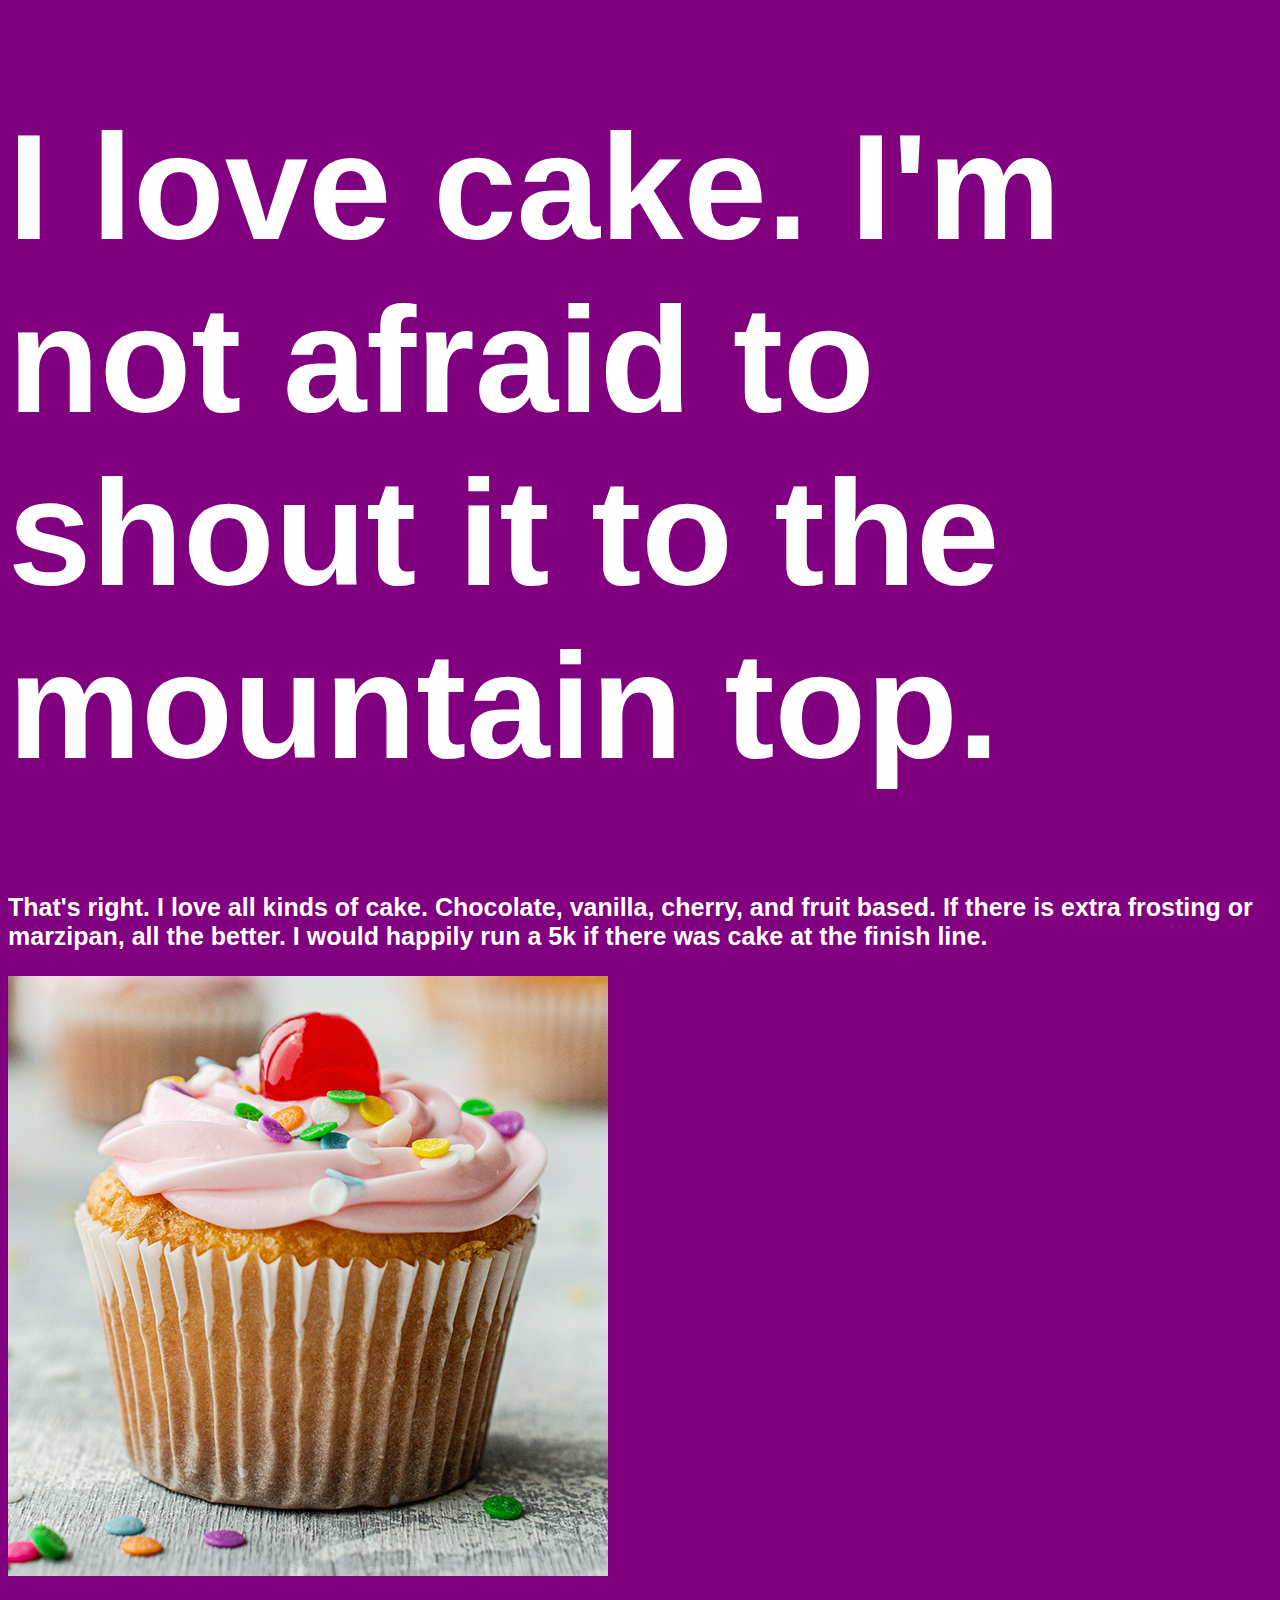
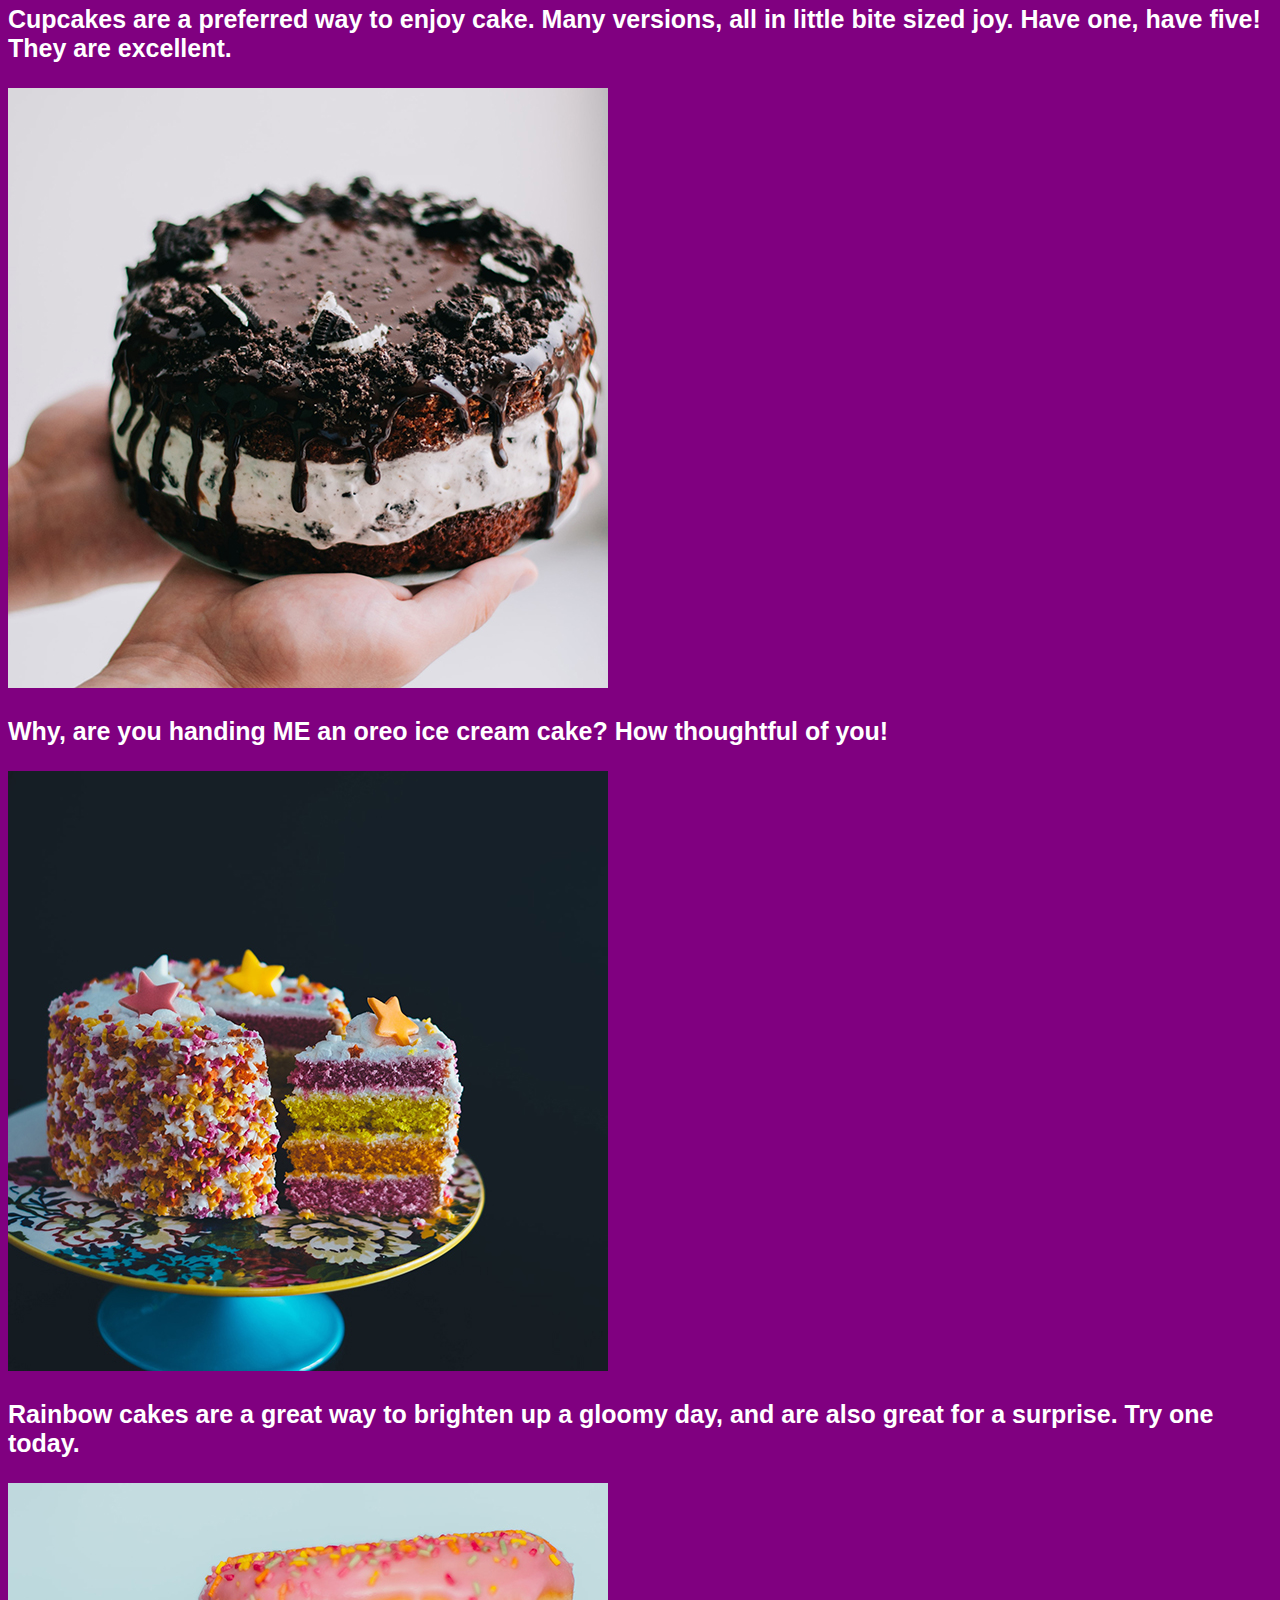
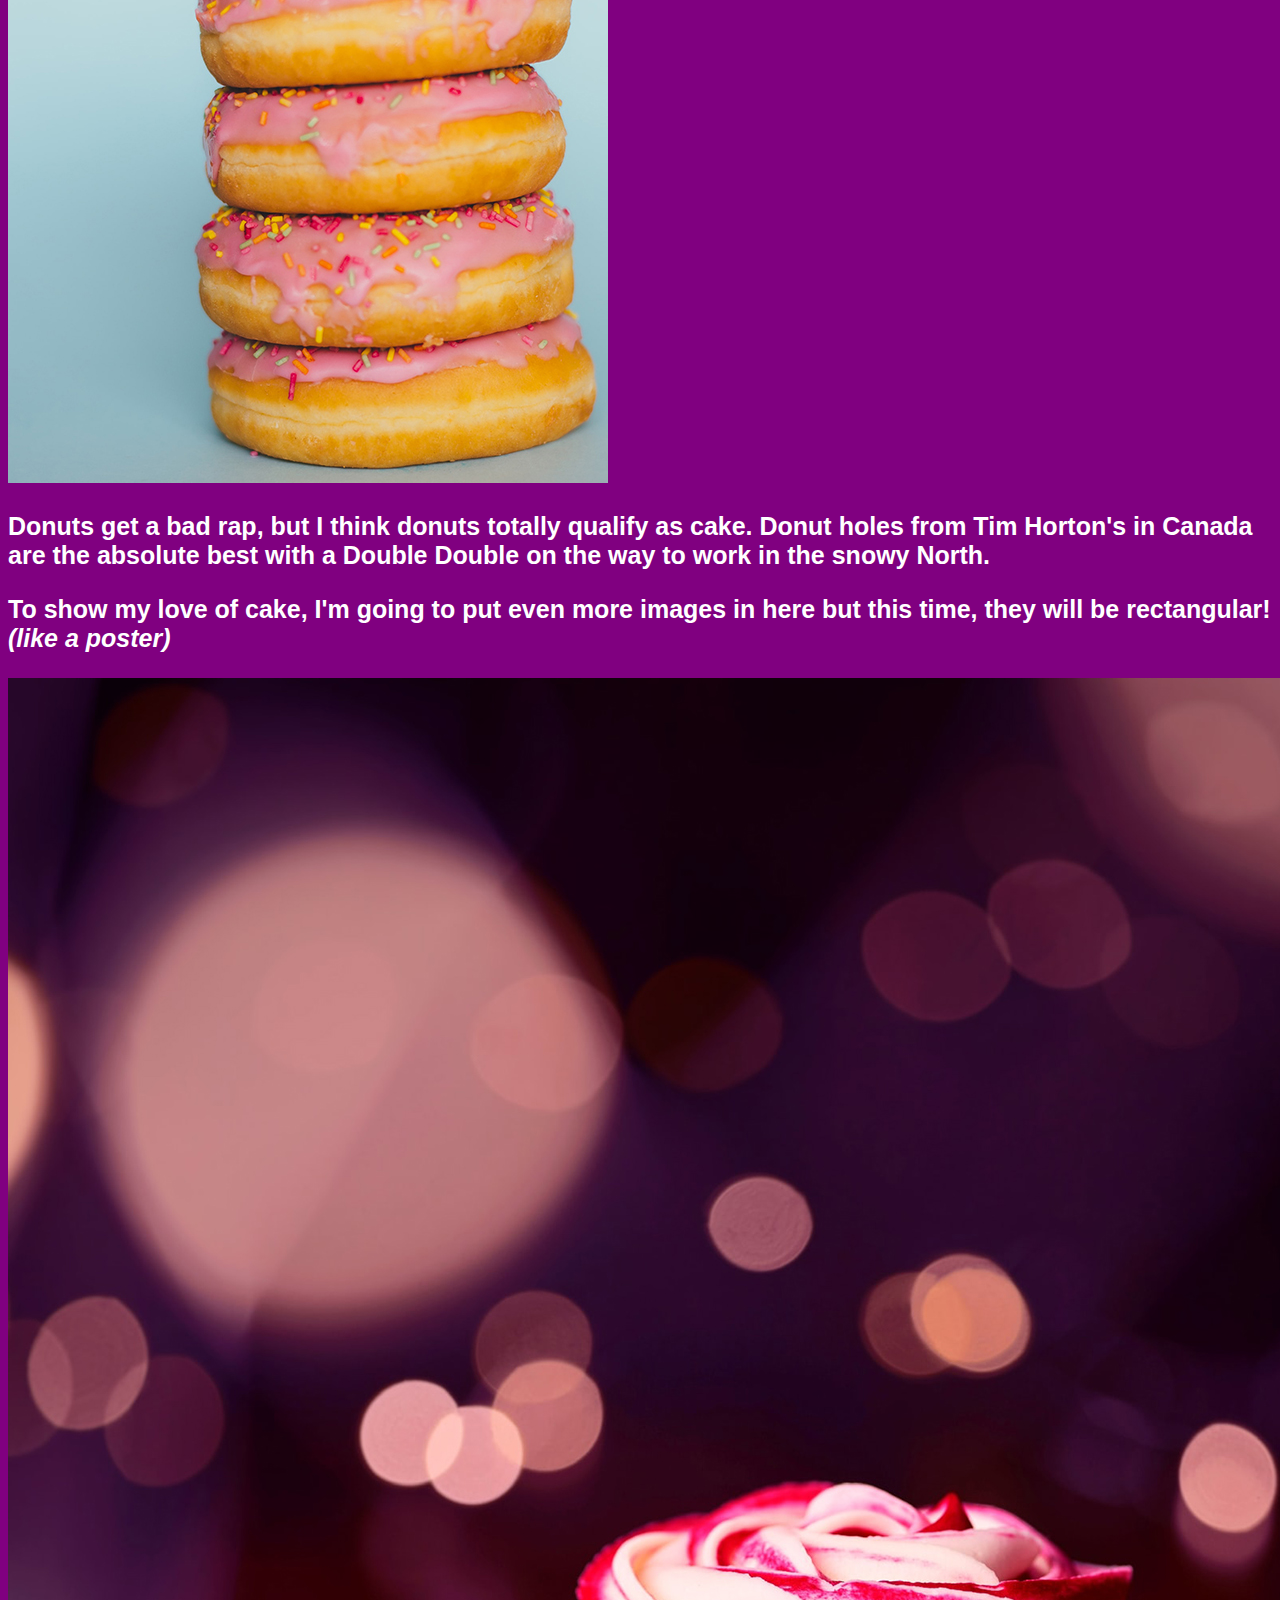
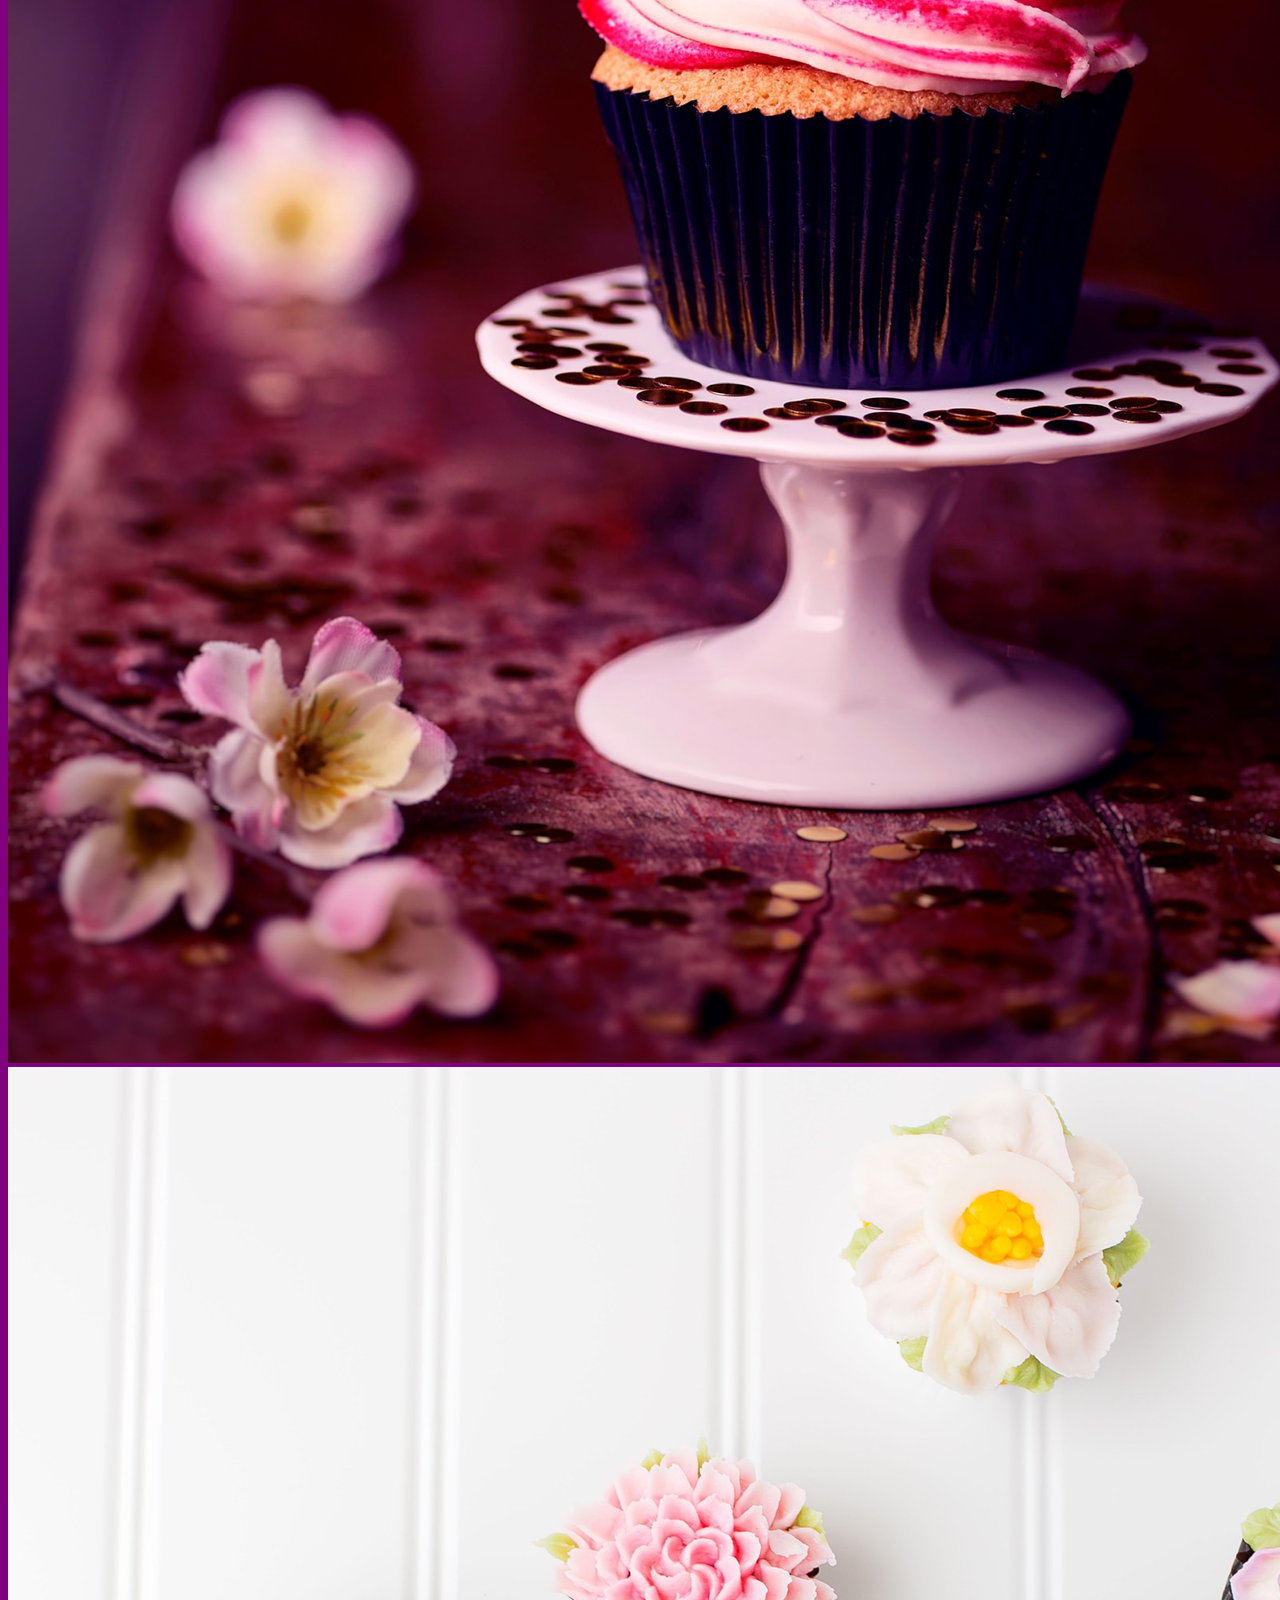
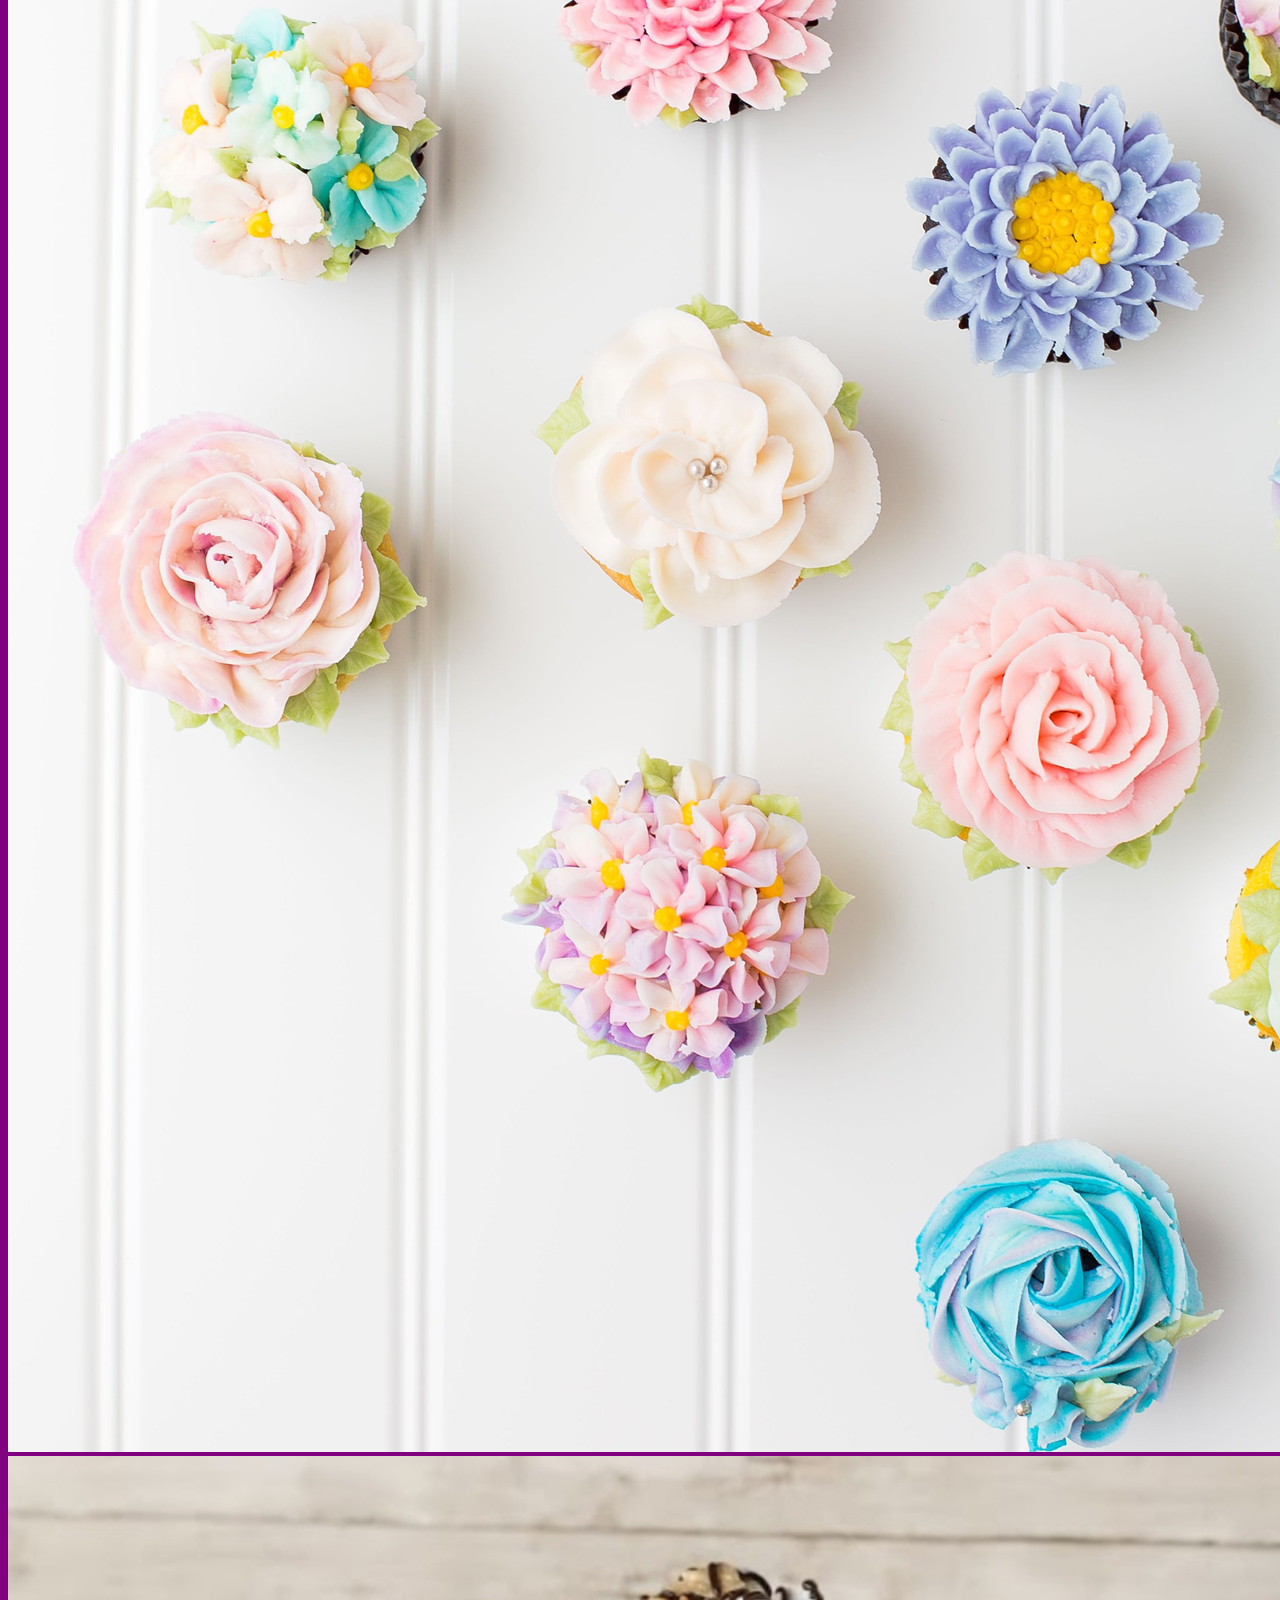
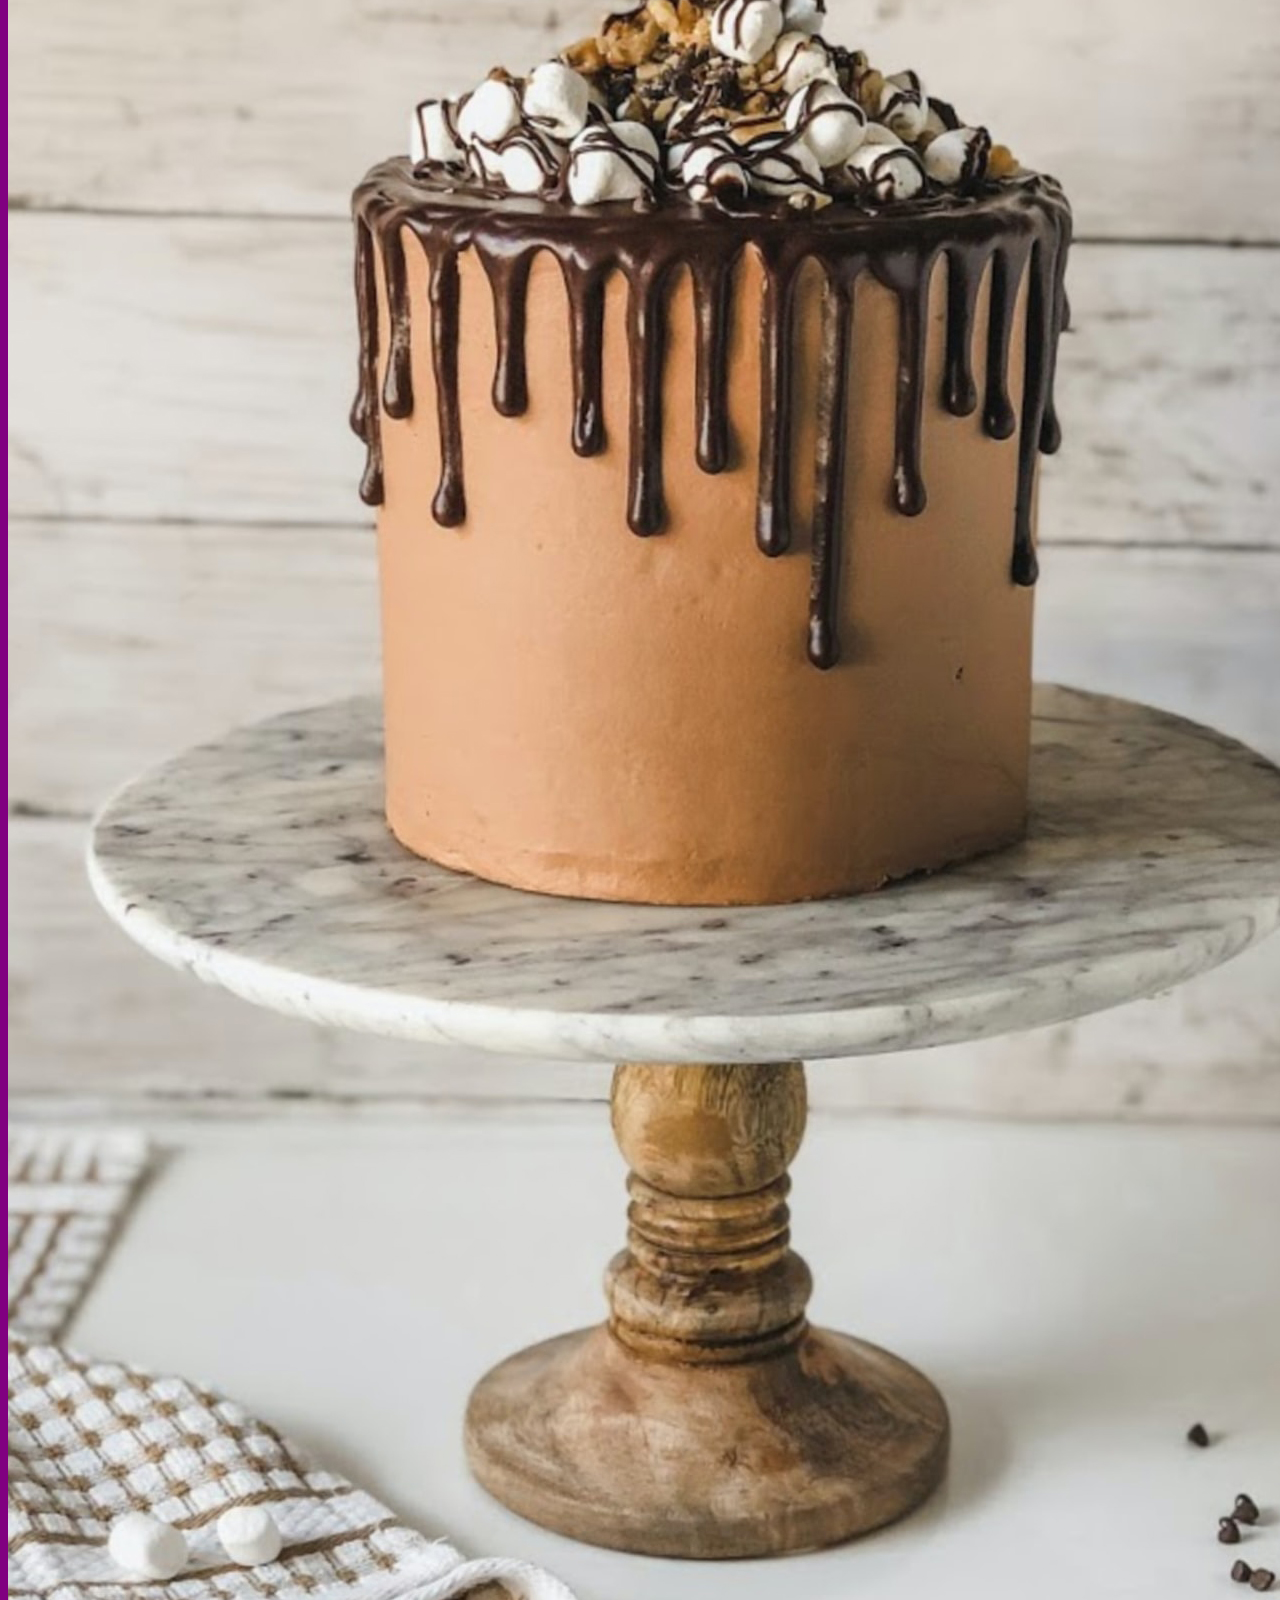
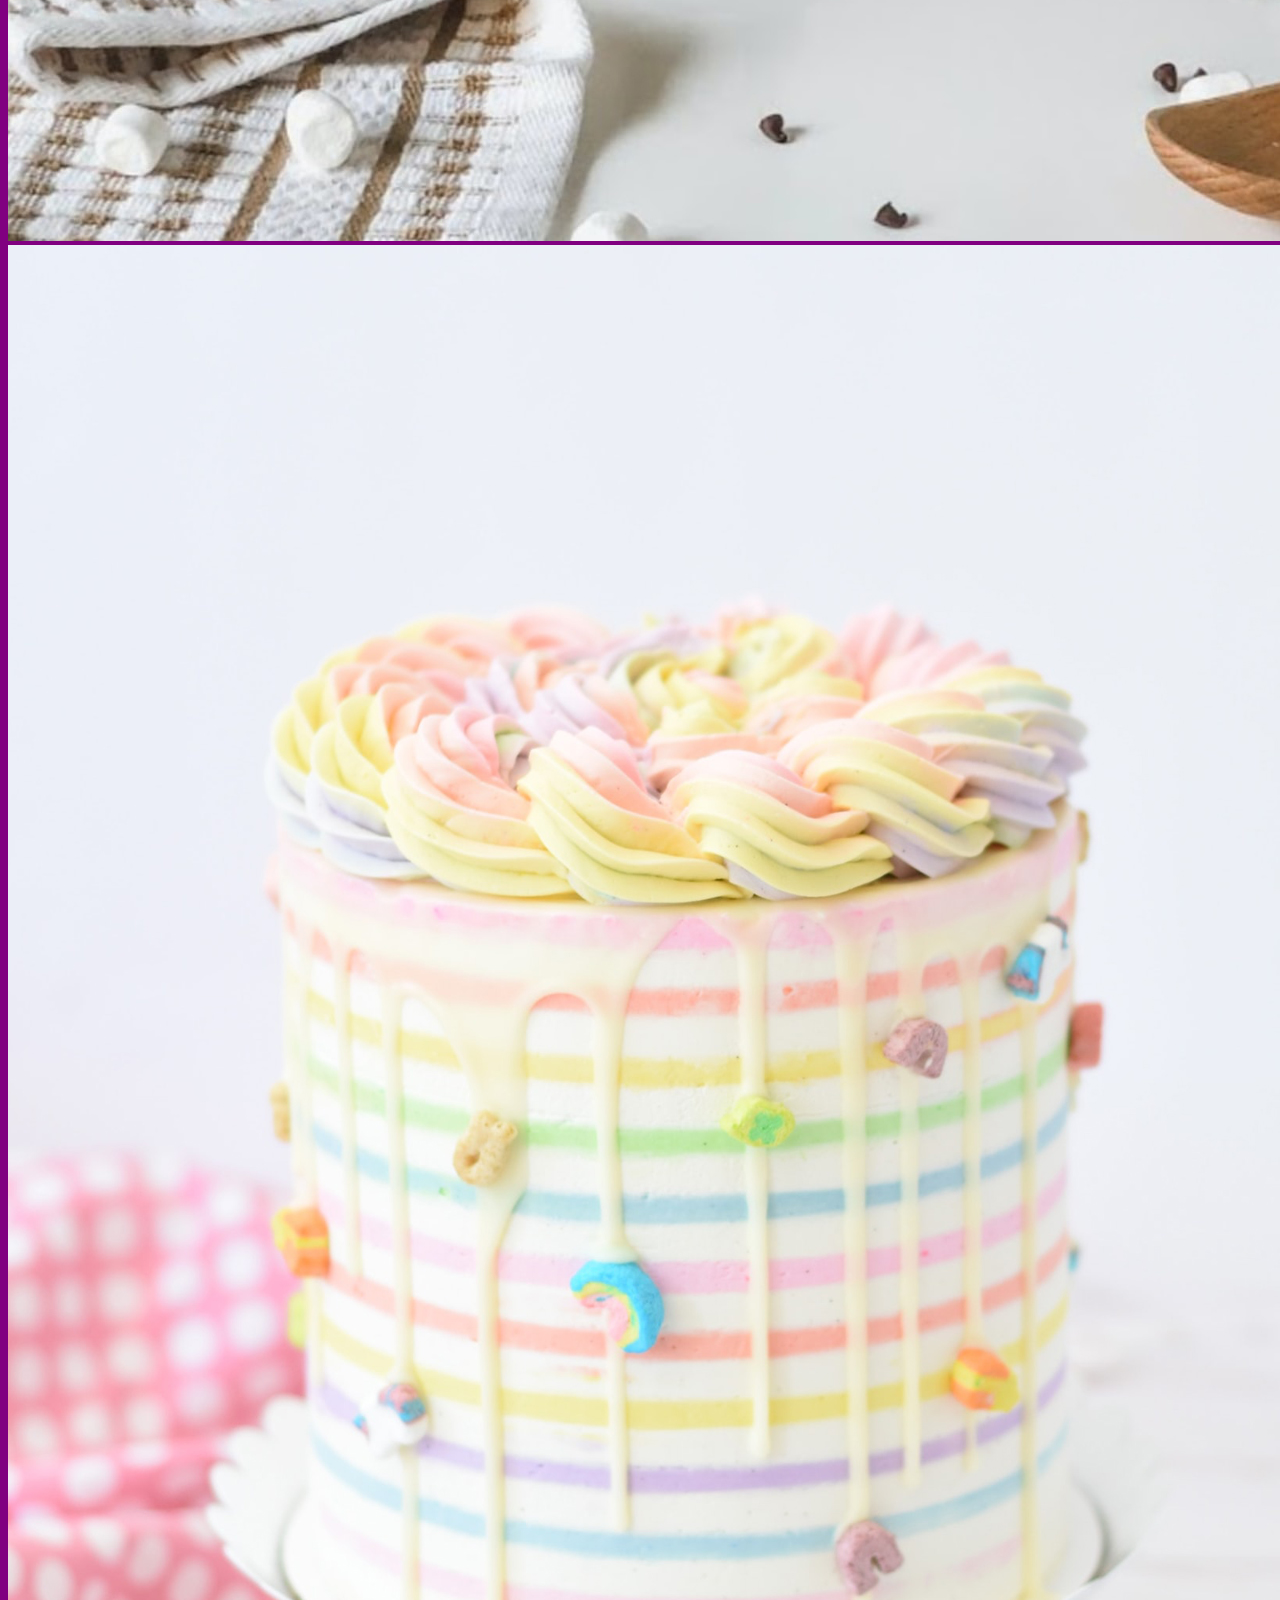
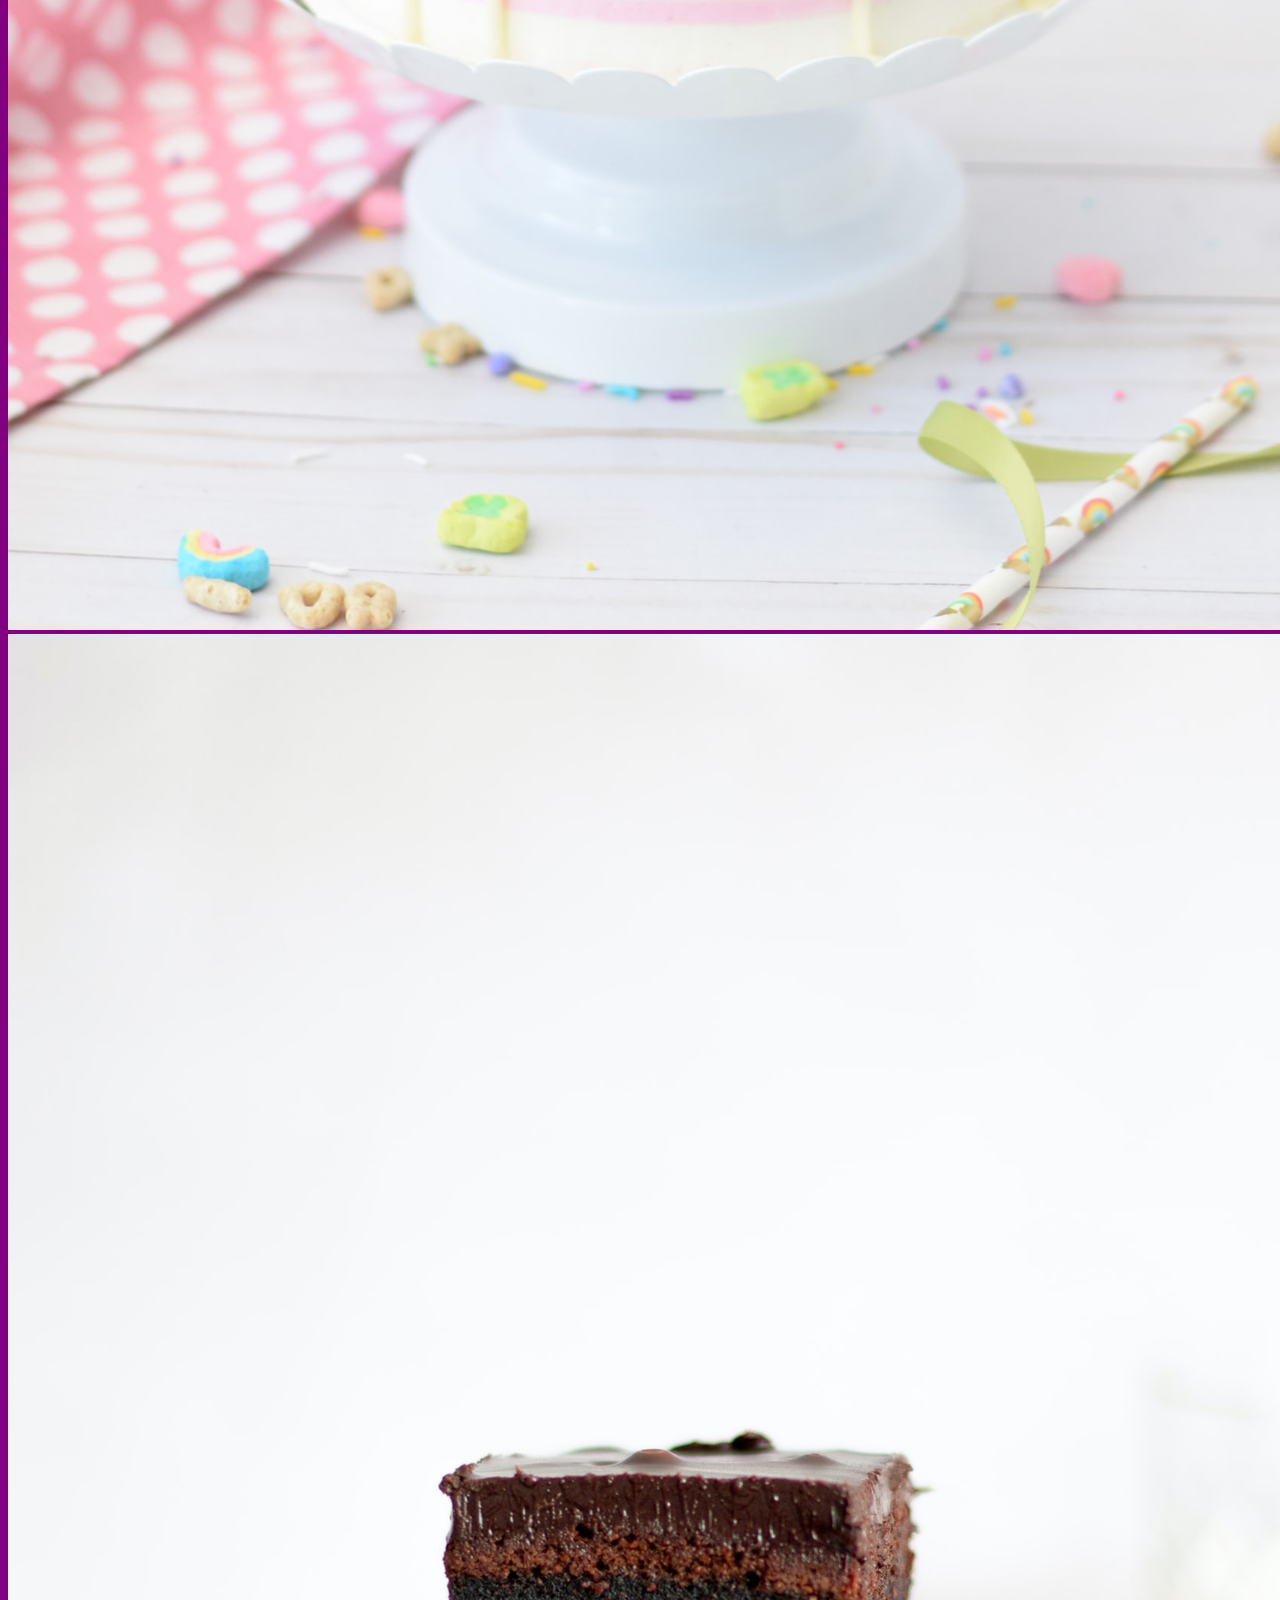
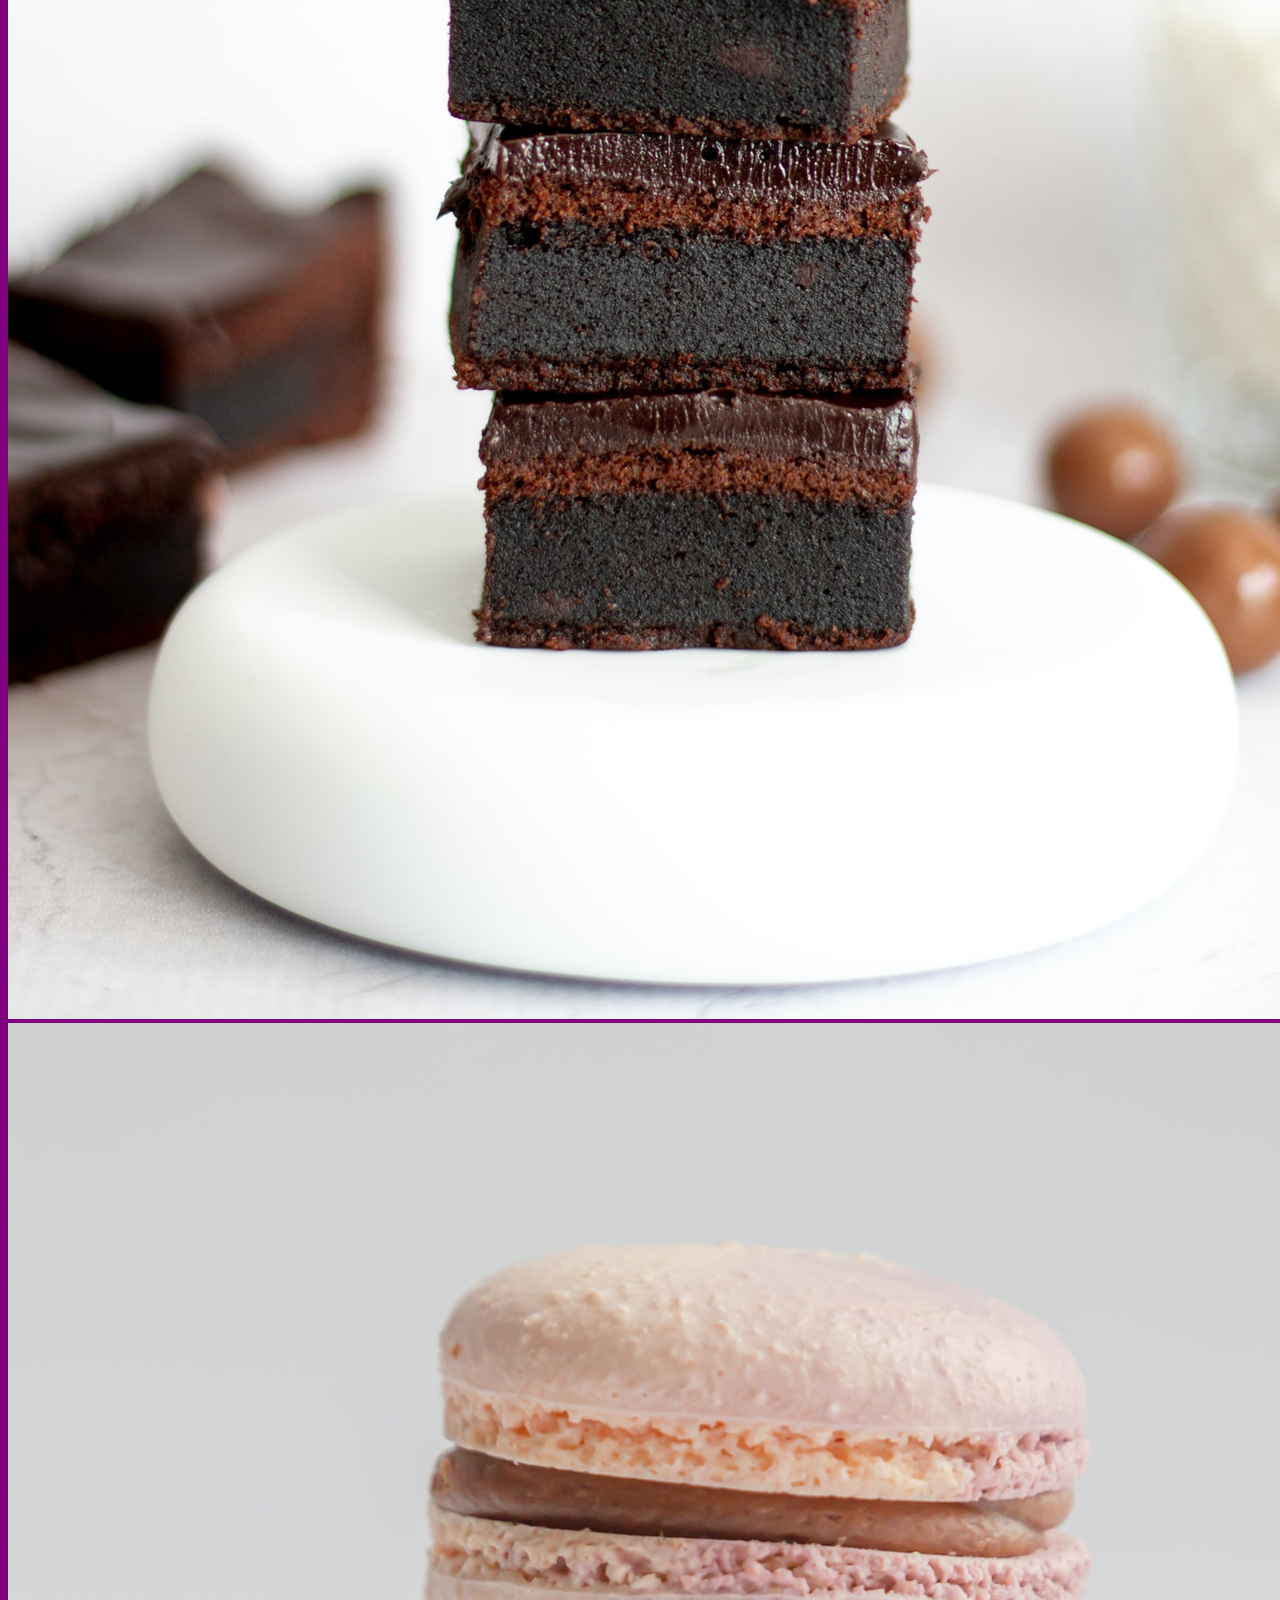
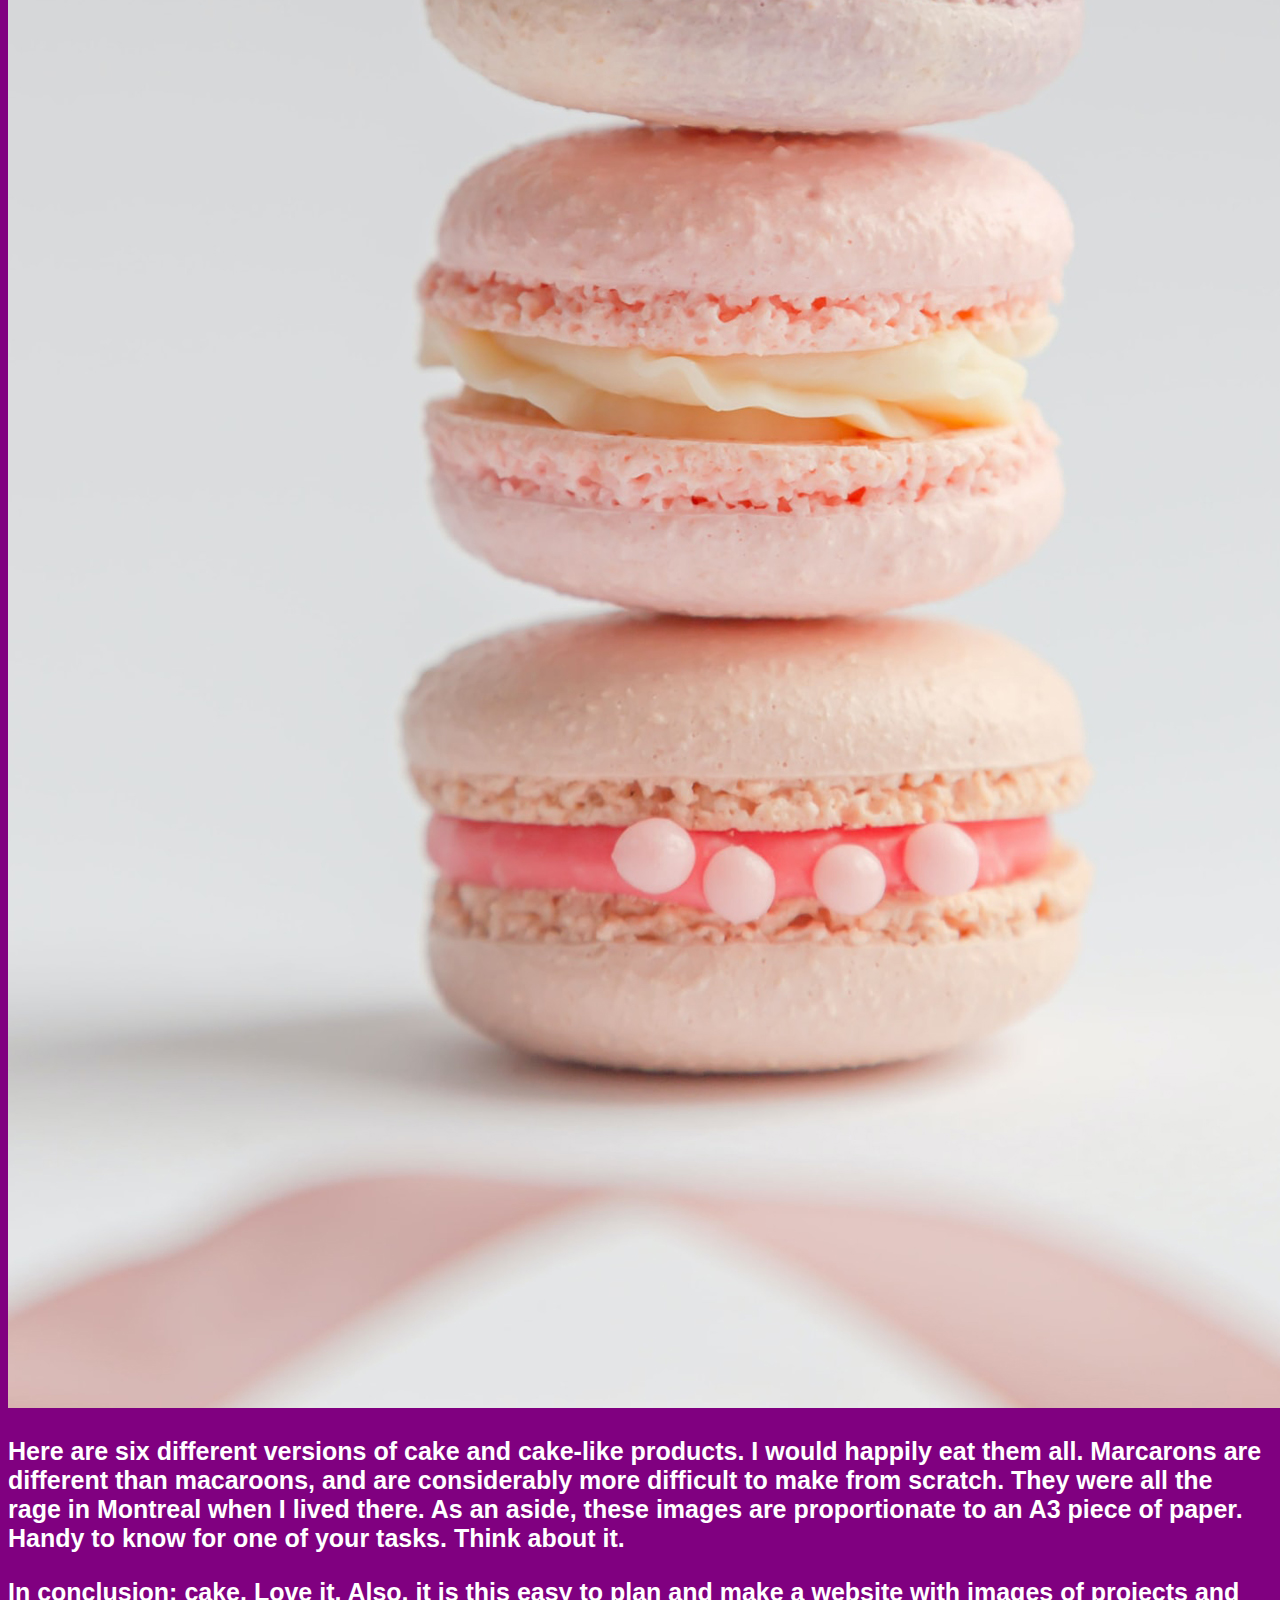
==== cake.html @ 248fbafa "cake text edit" ====
<!DOCTYPE html>
<html lang="en">

<head>
    <meta charset="UTF-8">
    <meta http-equiv="X-UA-Compatible" content="IE=edge">
    <meta name="viewport" content="width=device-width, initial-scale=1.0">

    <link rel='stylesheet' href='styles.css' />

    <link rel="stylesheet" href="styles.css"/>

    <title>I Love Cake</title>
</head>

<body>

    <!-- This is the header for the cake page -->
    <header>
        <h1>I love cake. I'm not afraid to shout it to the mountain top.</h1>

        <p class="cake-text">That's right. I love all kinds of cake. Chocolate, vanilla, cherry, and fruit based. If there is extra frosting or marzipan, all the better. I would happily run a 5k if there was cake at the finish line.</p>
    </header>




    <!-- main body about my love of cake -->

    <main>

        <!-- begin square images  -->
        <section class="section-one">
            <div class="container">

                <div class="cake-group">
                    <img class="cake-item" src="images/cake1.jpg" alt="a photo of a cupcake">

                    <p class="cake-text caption">Cupcakes are a preferred way to enjoy cake. Many versions, all in
                    little bite sized joy. Have one, have five! They are excellent.</p>

                </div>

                <div class="cake-group">

                    <img class="cake-item" src="images/cake2.jpg" alt="a photo of an oreo ice cream cake">


                    <p class="cake-text caption">Why, are you handing ME an oreo ice cream cake? How thoughtful of you!
                    </p>

                </div>

                <div class="cake-group">

                    <img class="cake-item" src="images/cake3.jpg" alt="a photo of a rainbow cake">

                    <p class="cake-text caption">Rainbow cakes are a great way to brighten up a gloomy day, and are also
                        great
                        for a surprise. Try one today. </p>

                </div>

                <div class="cake-group">
                    <img class="cake-item" src="images/cake4.jpg" alt="a photo of a donut">


                    <p class="cake-text caption">Donuts get a bad rap, but I think donuts totally qualify as cake. Donut
                        holes
                        from Tim Horton's in Canada are the absolute best with a Double Double on the way to work in the
                        snowy
                        North.</p>
                </div>
            </div>
        </section>

        <!-- Begin poster size images -->


        <section class="section-two">



            <p class="cake-text dark center">To show my love of cake, I'm going to put even more images in here but this time,
                they will be rectangular! <em>(like a poster)</em> </p>

            <div class="container">
                <img class="cake-poster-item" src="images/cakeposter1.jpg" alt="a photo of a cupcake">

                <img class="cake-poster-item" src="images/cakeposter2.jpg" alt="a photo of many cupcakes with icing that looks like flowers">

                <img class="cake-poster-item" src="images/cakeposter3.jpg" alt="a photo of a chocolate popcorn marshmallow cake">

                <img class="cake-poster-item" src="images/cakeposter4.jpg" alt="a photo of a rainbow cake not cut">

                <img class="cake-poster-item" src="images/cakeposter5.jpg" alt="a photo of a stack of fudgy brownies">

                <img class="cake-poster-item" src="images/cakeposter6.jpg" alt="a photo of a three pink marcarons">

            </div>

            <p class="cake-text dark center">Here are six different versions of cake and cake-like products. I would happily eat them all. Marcarons are different than macaroons, and are considerably more difficult to make from scratch. They were all the rage in Montreal when I lived there. As an aside, these images are proportionate to an A3 piece of paper. Handy to know for one of your tasks. Think about it.</p>
        </section>
    </main>

    <footer>
        <p class="cake-text caption disclaimer dark">In conclusion: cake. Love it. Also, it is this easy to plan and make a
            website with images of projects and some feedback text. With just a little planning, you can do this. Now
            take a week off from programming. You deserve it.</p>

    </footer>
</body>

</html>
---- styles.css ----
body{
    background-color:purple;
}

p{
    color: lightpink
}

h1,h2,h3,h4,h5,h6 {
    color: lightyellow;
    font-style: italic;
}

h1{
    font-family: Impact, Haettenschweiler, 'Arial Narrow Bold', sans-serif;
    font-size: 150px;
    color: white;
    font-style: normal;
}

h2{
    color: black;
}

.special{
    font-family: 'Gill Sans', 'Gill Sans MT', Calibri, 'Trebuchet MS', sans-serif;
    font-weight: bold;
    font-size: 40px;
    text-align: left;
}

ul{
    list-style-type: square;
}

ol{
    list-style-type: upper-roman;
}

li{
    color: white;
    font-size: 20px;
    font-weight: bold;
}

.favourite{
    color: orangered;
}

.pizza{
    width: 65%;
}

a{
    color: white;
}

/*cake page */

.cake-text{
    font-family: Verdana, Geneva, Tahoma, sans-serif;
    text-align: left;
    color: white;
    font-size: 25px;
    font-weight: bold;
}
---- styles.css ----
body{
    background-color:purple;
}

p{
    color: lightpink
}

h1,h2,h3,h4,h5,h6 {
    color: lightyellow;
    font-style: italic;
}

h1{
    font-family: Impact, Haettenschweiler, 'Arial Narrow Bold', sans-serif;
    font-size: 150px;
    color: white;
    font-style: normal;
}

h2{
    color: black;
}

.special{
    font-family: 'Gill Sans', 'Gill Sans MT', Calibri, 'Trebuchet MS', sans-serif;
    font-weight: bold;
    font-size: 40px;
    text-align: left;
}

ul{
    list-style-type: square;
}

ol{
    list-style-type: upper-roman;
}

li{
    color: white;
    font-size: 20px;
    font-weight: bold;
}

.favourite{
    color: orangered;
}

.pizza{
    width: 65%;
}

a{
    color: white;
}

/*cake page */

.cake-text{
    font-family: Verdana, Geneva, Tahoma, sans-serif;
    text-align: left;
    color: white;
    font-size: 25px;
    font-weight: bold;
}
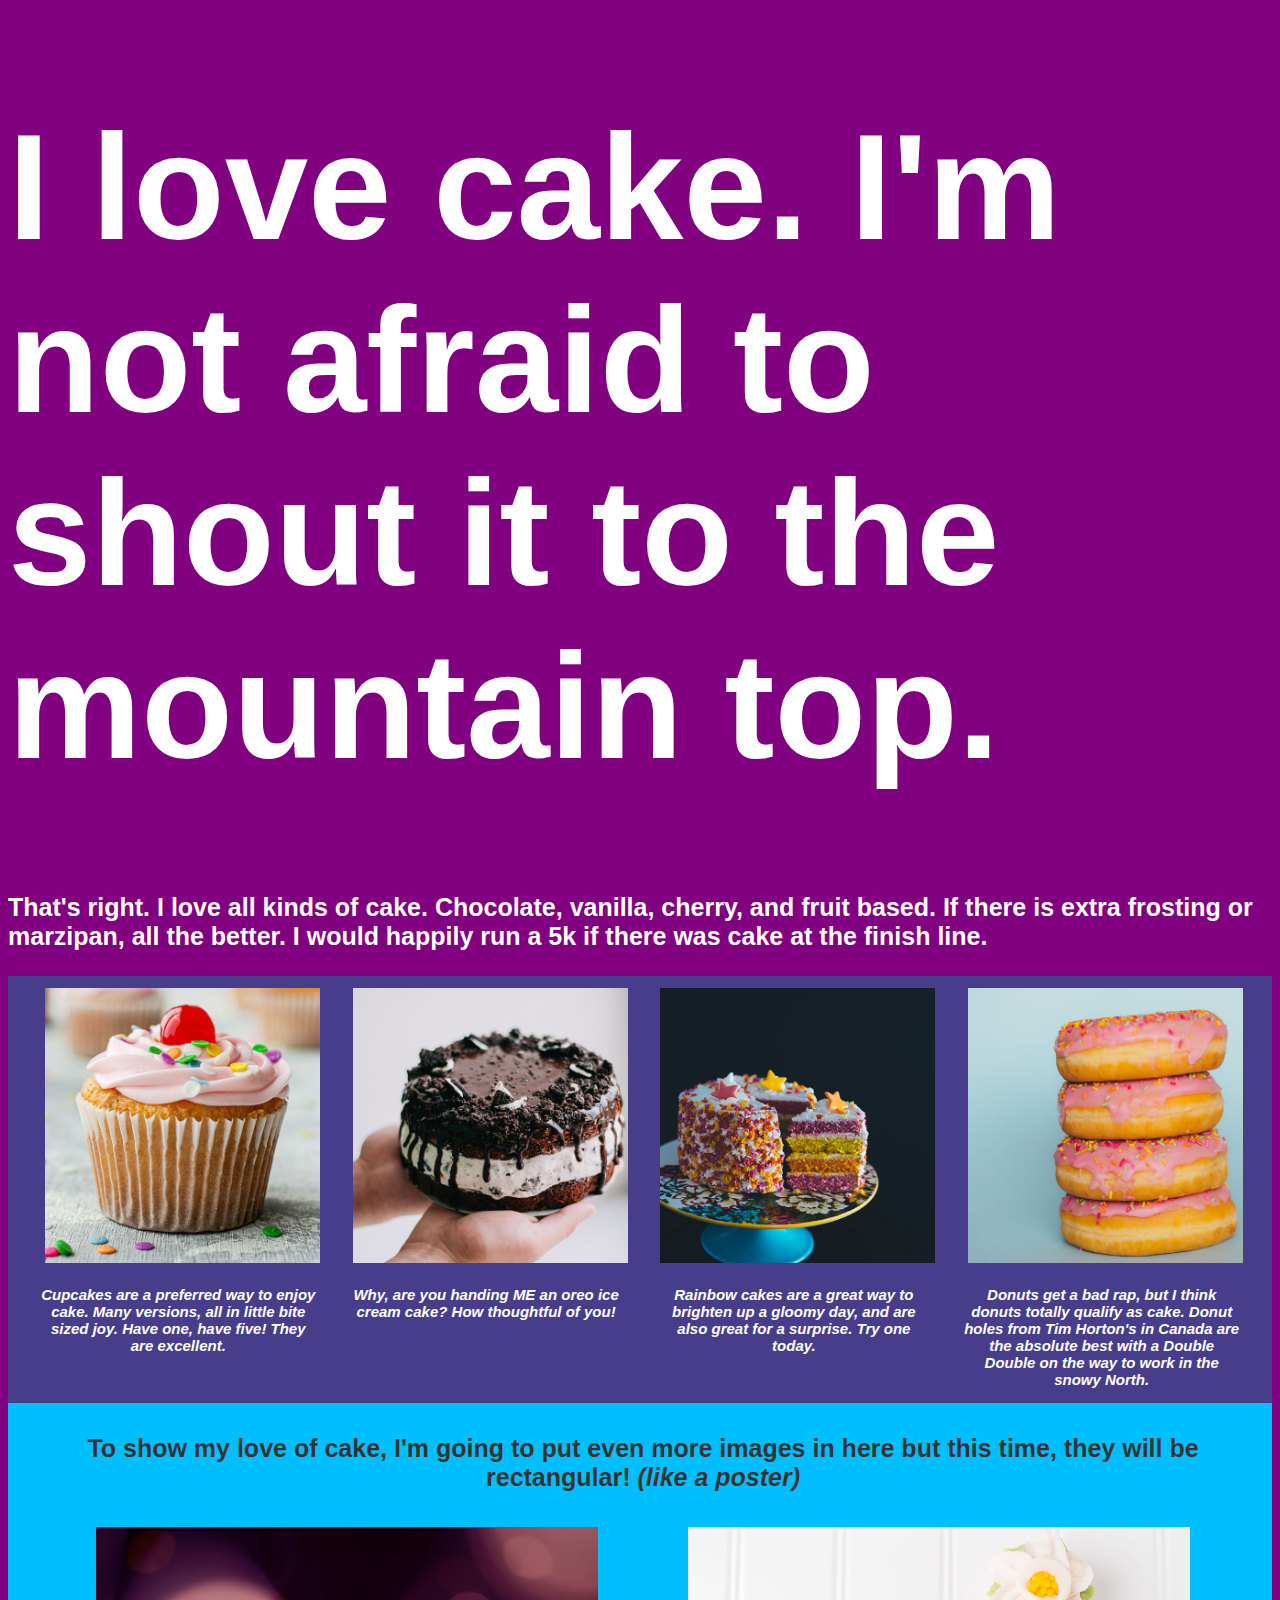
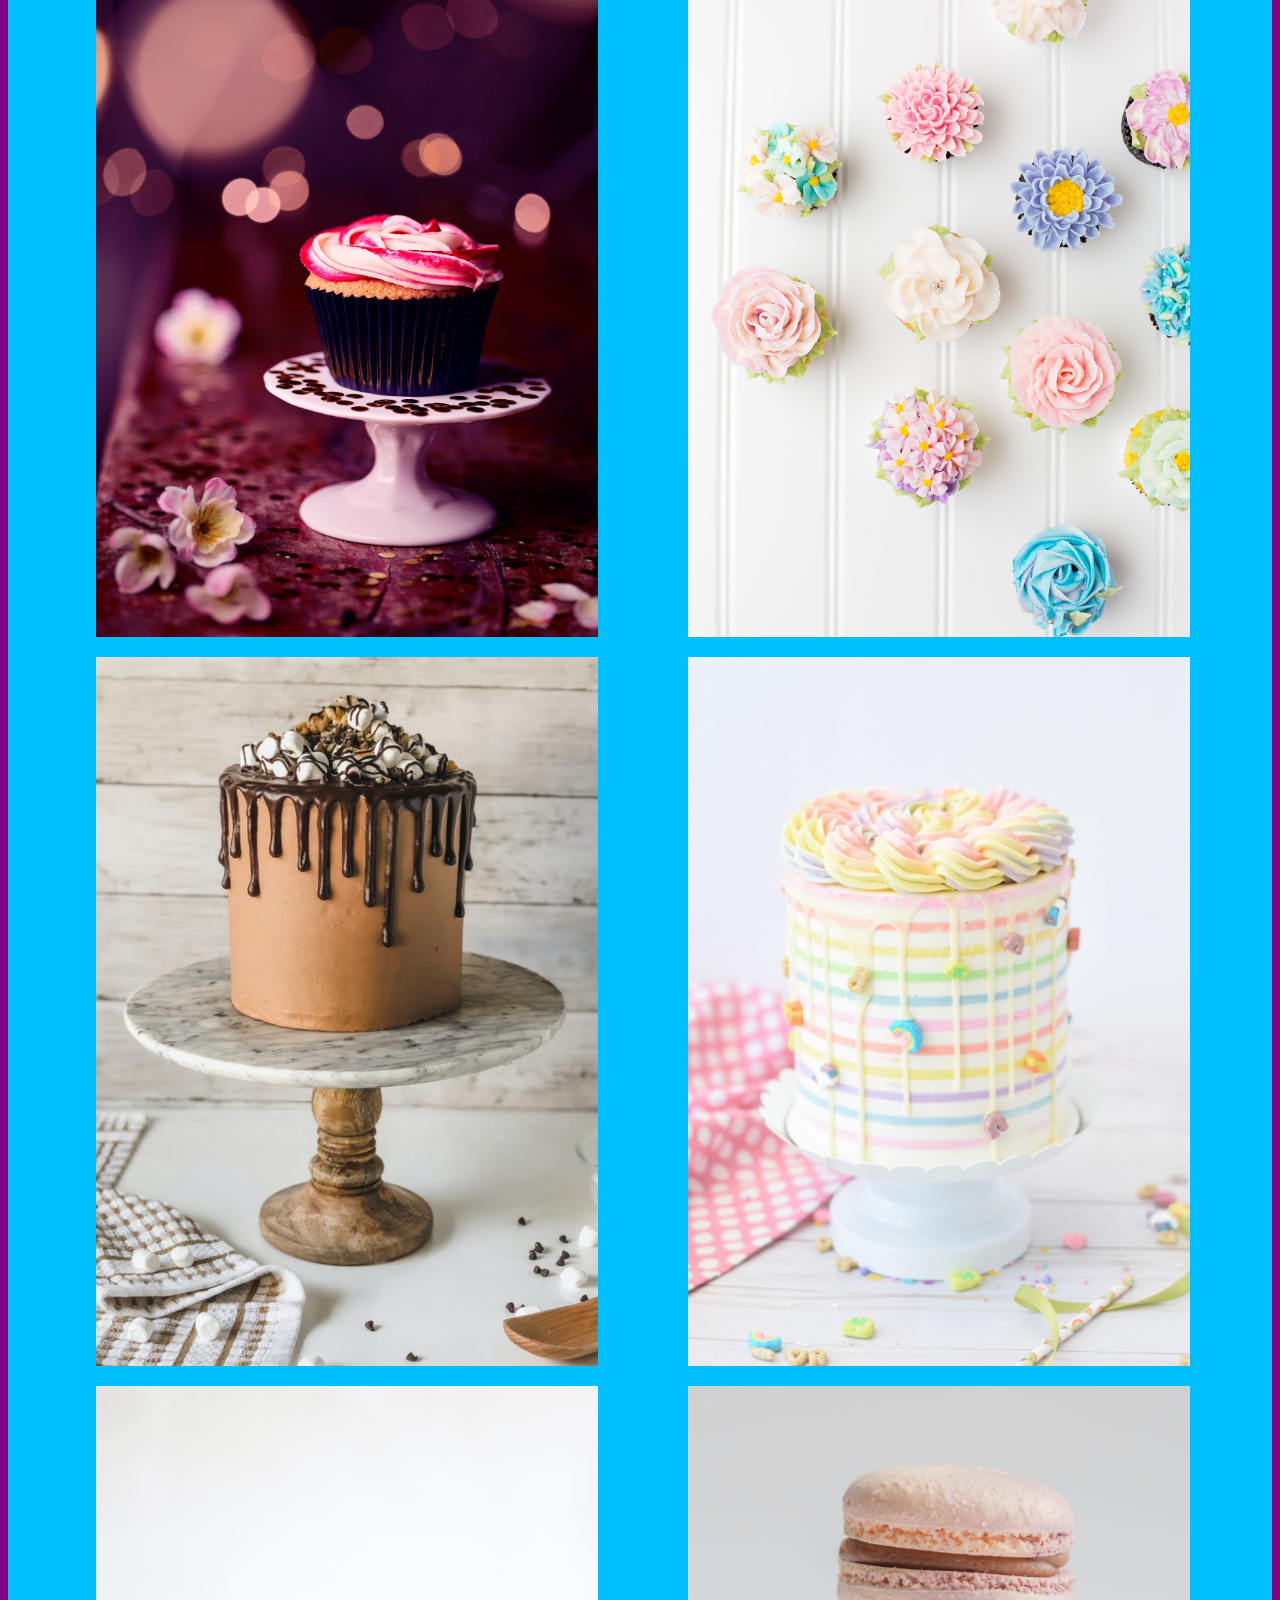
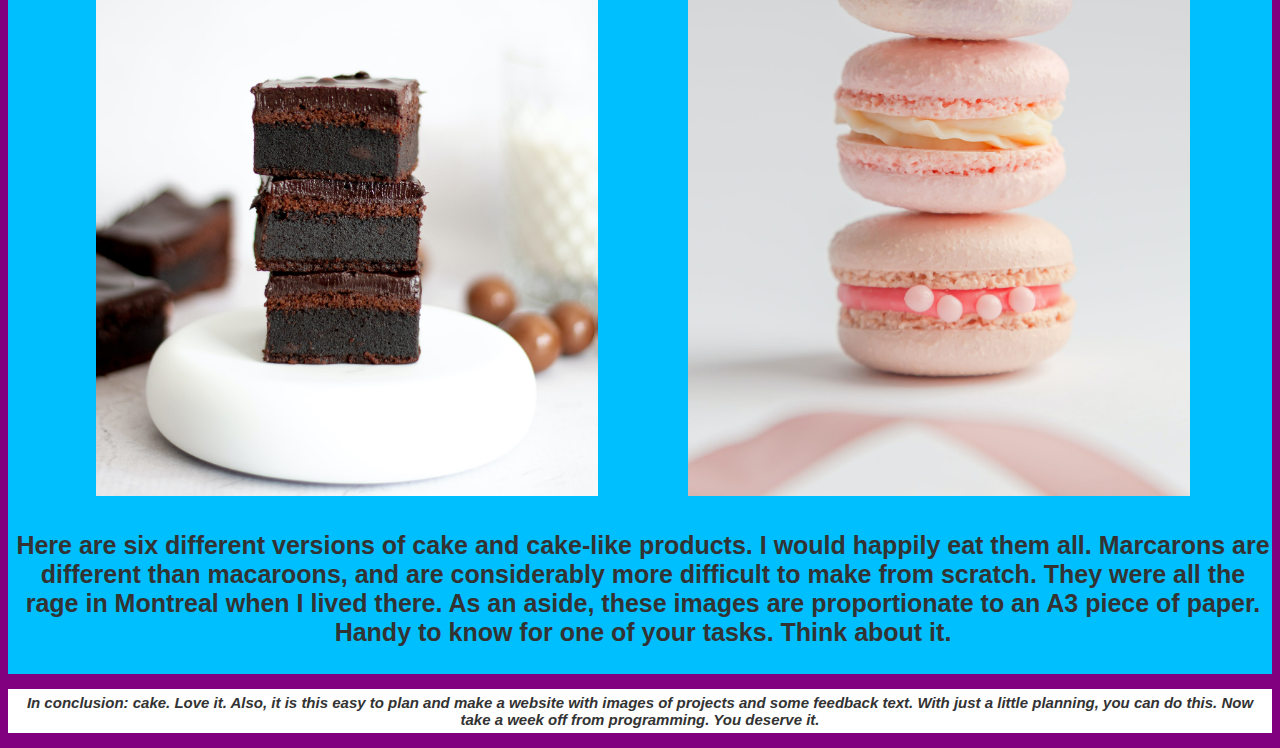
==== commit f960b19b: "final touches" ====
--- a/cake.html
+++ b/cake.html
@@ -8,7 +8,7 @@
 
     <link rel='stylesheet' href='styles.css' />
 
-    <link rel="stylesheet" href="styles.css"/>
+    <link rel='stylesheet' href='styles2.css'/>
 
     <title>I Love Cake</title>
 </head>
--- a/styles.css
+++ b/styles.css
@@ -65,3 +65,28 @@
     font-weight: bold;
 }
 
+.section-one{
+    background-color: darkslateblue;
+}
+
+.caption{
+    font-size: 15px;
+    font-style: italic;
+    text-align: center;
+}
+
+.container{
+    display: flex;
+    justify-content: space-evenly;
+    flex-wrap: wrap;
+}
+
+.cake-item{
+    width: 275px;
+    height: 275px;
+    padding: 4px;
+}
+
+.cake-group{
+    width: 275px;
+}
--- a/styles2.css
+++ b/styles2.css
@@ -0,0 +1,61 @@
+ /*Un-comment by deleting the star and slash on the beginning and end of every style. Try different styles, look up what you can do and change, or the options VSC gives you
+ ======================================== */
+
+
+ /*====poster section====*/
+
+
+/* below styles all sections*/ 
+
+ 
+
+ section { 
+    padding: 8px 0px 0px 0px;
+}  
+
+
+/*below styles only "section 2"*/
+
+
+
+    .section-two {
+    padding: 6px 2px 2px 8px;
+    background-color: deepskyblue;
+}
+
+
+
+/*designating a % for width for an image allows a rescale when web brower moves */
+
+    .cake-poster-item {
+    display: flex; 
+    flex-wrap: wrap;
+    width: 40%;   
+    padding: 10px; 
+ }
+
+ 
+.dark {
+    color: #333333;
+}
+
+ 
+.center {
+    text-align: center;
+}
+
+
+
+/*====footer styles====*/
+
+
+footer {
+    
+    background-color: white;
+    
+}
+
+.disclaimer {   
+    padding: 5px;
+    text-align: center;
+}